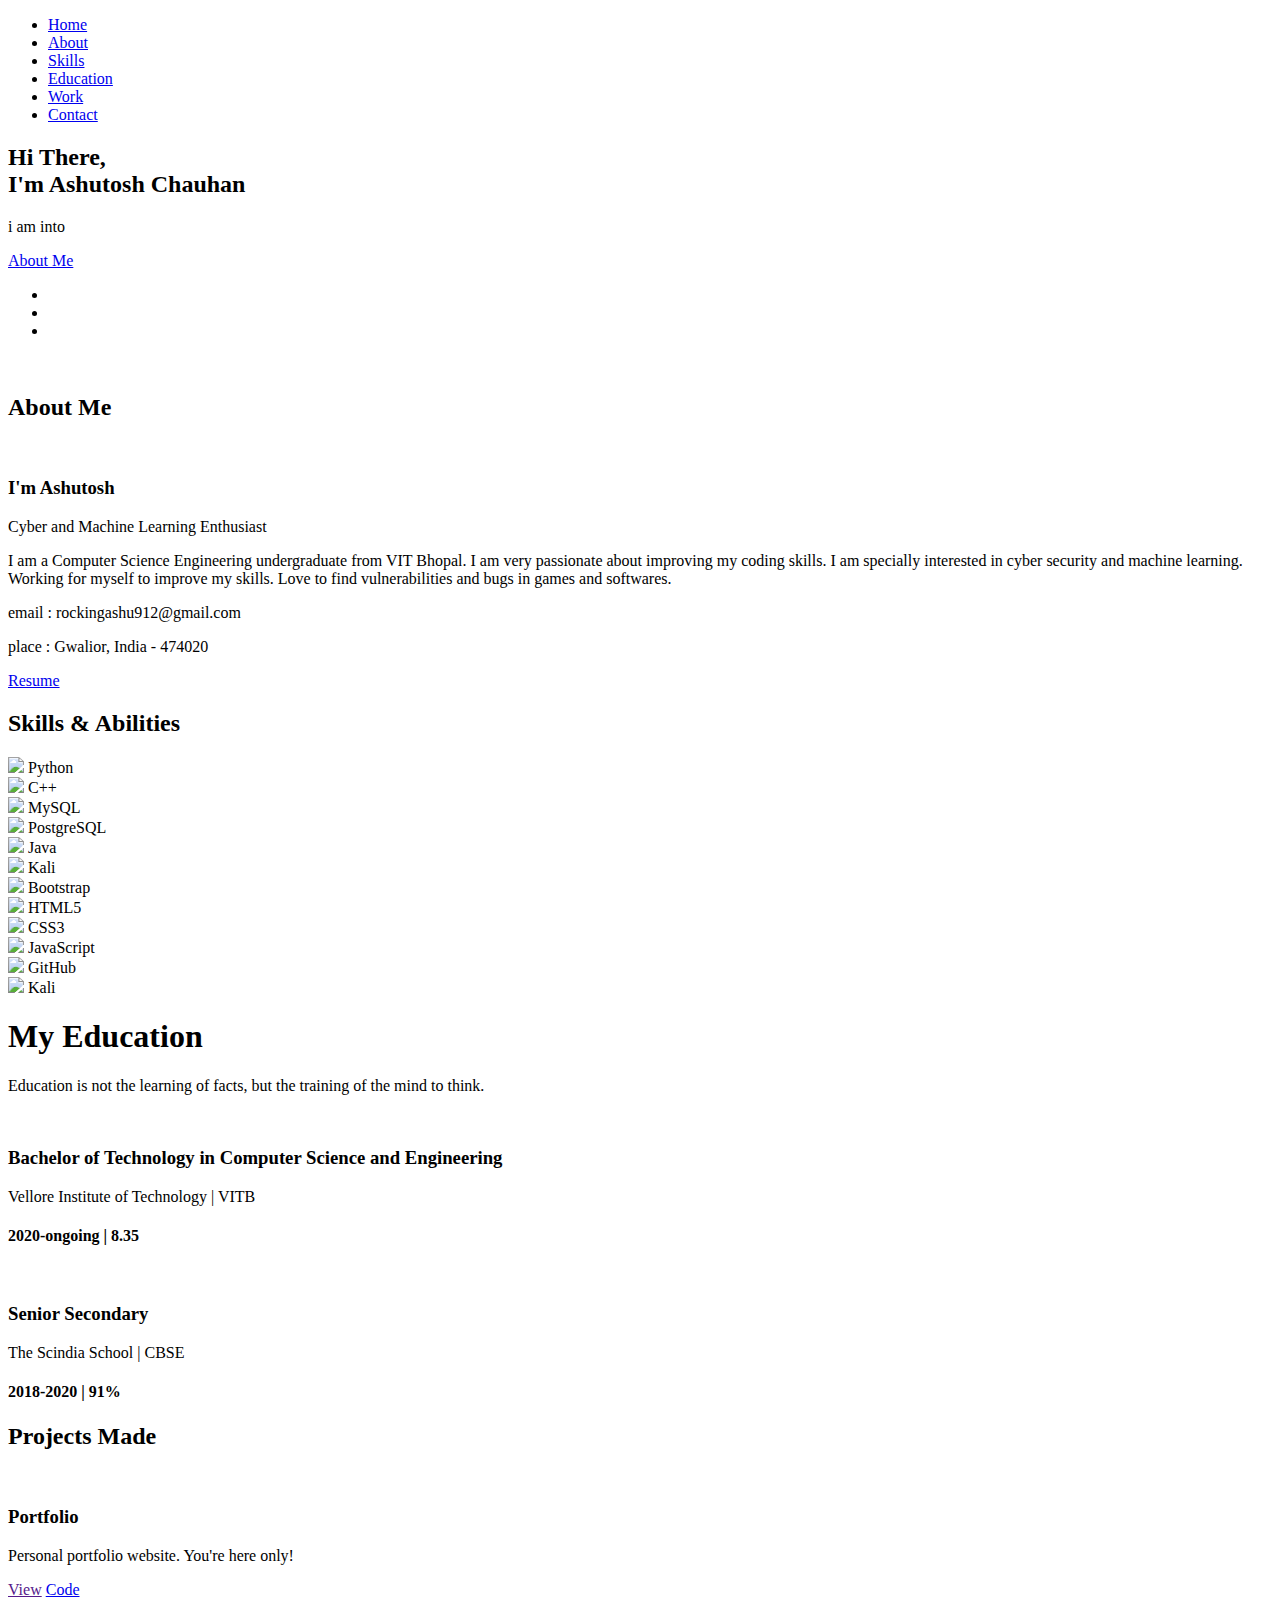
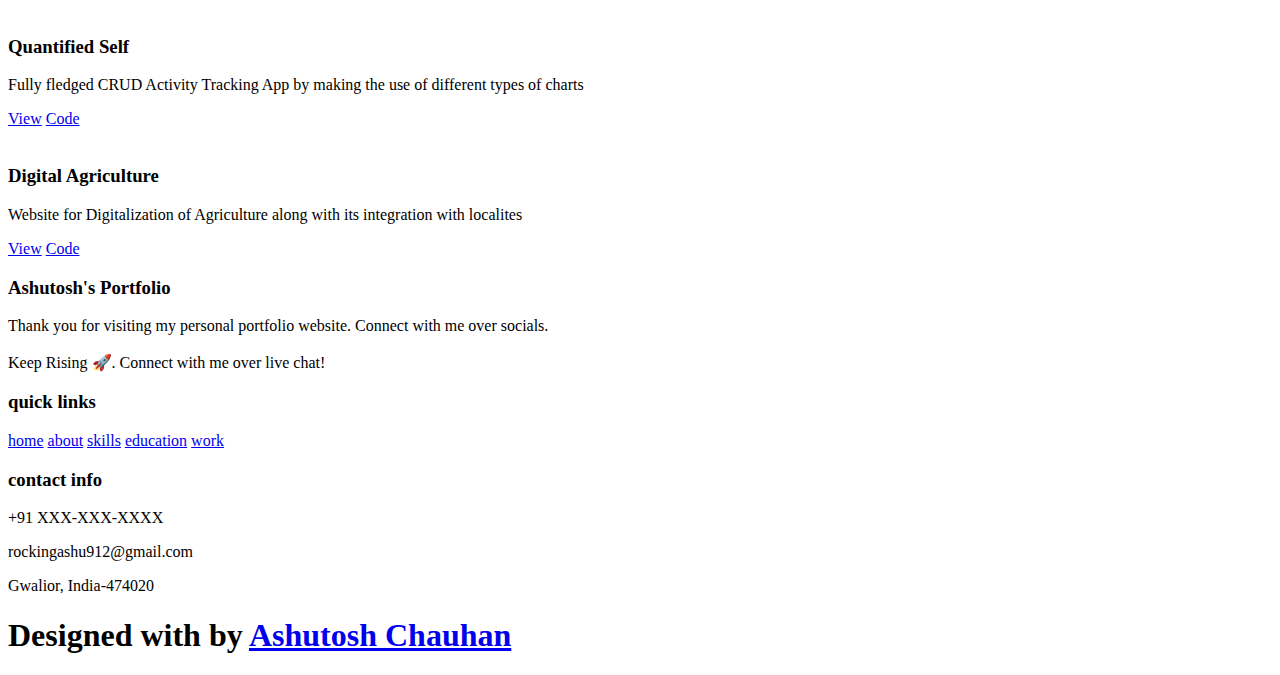
==== index.html @ ad195ec8 "Add files via upload" ====
<!DOCTYPE html>
<html lang="en">
<head>
    <meta charset="UTF-8">
    <meta http-equiv="X-UA-Compatible" content="IE=edge">
    <meta name="viewport" content="width=device-width, initial-scale=1.0">
    <meta name="keywords" content="ashutosh chauhan, portfolio, ashutosh, full stack dev, personal portfolio lifecodes, portfolio design, portfolio website, personal portfolio" />
    <meta name="description" content="Welcome to Ashutosh's Portfolio. Full-Stack Web Developer and Android App Developer" />
    <!-- Custom CSS -->
    <link rel="stylesheet" href="./assets/css/style.css">
    <!-- Font Awesome -->
    <!-- <link rel="stylesheet" href="https://cdnjs.cloudflare.com/ajax/libs/font-awesome/5.15.3/css/all.min.css" integrity="sha512-iBBXm8fW90+nuLcSKlbmrPcLa0OT92xO1BIsZ+ywDWZCvqsWgccV3gFoRBv0z+8dLJgyAHIhR35VZc2oM/gI1w==" crossorigin="anonymous" referrerpolicy="no-referrer" /> -->
    <!-- Favicon -->
    <link id='favicon' rel="shortcut icon" href="./assets/images/favicon.png" type="image/x-png">
    <script src="https://kit.fontawesome.com/3ab3466c18.js" crossorigin="anonymous"></script>
    <title>Portfolio | Jigar Sable</title>
</head>
<body oncontextmenu="return false">

<!-- pre loader -->
<!-- <div class="loader-container">
  <img draggable="false" src="./assets/images/preloader.gif" alt="">
</div> -->

<!-- navbar starts -->
<header>
        <a href="/" class="logo"><i class="fa-solid fa-a"></i><i class="fa-solid fa-c"></i></a>

        <div id="menu" class="fas fa-bars"></div>
        <nav class="navbar">
            <ul>
            <li><a class="active" href="#home">Home</a></li>
            <li><a href="#about">About</a></li>
            <li><a href="#skills">Skills</a></li>
            <li><a href="#education">Education</a></li>
            <li><a href="#work">Work</a></li>
            <li><a href="#contact">Contact</a></li>
            </ul>
        </nav>
</header>
<!-- navbar ends -->


<!-- hero section starts -->
<section class="home" id="home">
    <div id="particles-js"></div>

    <div class="content">
    <h2>Hi There,<br/> I'm Ashutosh <span>Chauhan</span></h2>
    <p>i am into <span class="typing-text"></span></p>
    <a href="#about" class="btn"><span>About Me</span>
      <i class="fas fa-arrow-circle-down"></i>
    </a>
    <div class="socials">
        <ul class="social-icons">
          <li><a class="linkedin" aria-label="LinkedIn" href="https://www.linkedin.com/in/ashutosh-c-1ab976203" target="_blank"><i class="fab fa-linkedin"></i></a></li> 
          <li><a class="github" aria-label="GitHub" href="https://github.com/exorcist45" target="_blank"><i class="fab fa-github"></i></a></li>
          <li><a href="mailto:rockingashu912@gmail.com" class="fas fa-envelope" aria-label="Mail" target="_blank"></a></li>
        </ul>
      </div>
    </div>
<div class="image">
    <img draggable="false" class="tilt" src="./assets/images/hero.jpg" alt="">
</div>
</section>
<!-- hero section ends -->


<!-- about section starts -->
<section class="about" id="about">
    <h2 class="heading"><i class="fas fa-user-alt"></i> About <span>Me</span></h2>
    
    <div class="row">

    <div class="image">
        <img draggable="false" class="tilt" src="./assets/images/profile2.jpg" alt="">
    </div>
    <div class="content">
        <h3>I'm Ashutosh</h3>
        <span class="tag">Cyber and Machine Learning Enthusiast</span>
        
        <p>
          I am a Computer Science Engineering undergraduate from VIT Bhopal.
          I am very passionate about improving my coding skills.
          I am specially interested in cyber security and machine learning.
          Working for myself to improve my skills.
          Love to find vulnerabilities and bugs in games and softwares. </p>
        
        <div class="box-container">
            <!-- <div class="box">
              <p><span> age: </span> 20</p>
              <p><span> phone : </span> +91 XXX-XXX-XXXX</p>
            </div> -->
            <div class="box">
              <p><span> email : </span> rockingashu912@gmail.com</p>
              <p><span> place : </span> Gwalior, India - 474020</p>
            </div>
        </div>
        
        <div class="resumebtn">
            <a href="https://drive.google.com/file/d/15TpiiVsZssK1cX2AwQFMILJQVbO8qpmg/view" target="_blank" class="btn"><span>Resume</span>
                <i class="fas fa-chevron-right"></i>
            </a>
        </div>

    </div>
    </div>
</section>
<!-- about section ends -->

<!-- skills section starts -->
<section class="skills" id="skills">

    <h2 class="heading"><i class="fas fa-laptop-code"></i> Skills & <span>Abilities</span></h2>

    <div class="container">
          <div class="row" id="skillsContainer">

            <div class="bar">
              <div class="info">
                <img src="https://img.icons8.com/color/48/000000/python--v1.png"/>
                <span>Python</span>
              </div> 
            </div>

            <div class="bar">
              <div class="info">
                <img src="https://img.icons8.com/color/48/000000/c-plus-plus-logo.png"/>
                <span>C++</span>
              </div>
            </div>

            <div class="bar">
              <div class="info">
                <img src="https://img.icons8.com/color/48/000000/mysql-logo.png"/>
                <span>MySQL</span>
              </div>
            </div>

            <div class="bar">
              <div class="info">
                <img src="https://img.icons8.com/color/48/000000/postgreesql.png"/>
                <span>PostgreSQL</span>
              </div>
            </div>

            <div class="bar">
              <div class="info">
                <img src="https://img.icons8.com/color/48/000000/java-coffee-cup-logo--v1.png"/>
                <span>Java</span>
              </div>
            </div>

            <div class="bar">
              <div class="info">
                <img src="./assets/images/skills/kali.png"/>
                <span>Kali</span>
              </div>
            </div>
      </div>

      <div class="row" id="skillsContainer">

        <div class="bar">
          <div class="info">
            <img src="https://img.icons8.com/color/48/000000/bootstrap.png"/>
            <span>Bootstrap</span>
          </div> 
        </div>

        <div class="bar">
          <div class="info">
            <img src="https://img.icons8.com/color/48/000000/html-5--v1.png"/>
            <span>HTML5</span>
          </div>
        </div>

        <div class="bar">
          <div class="info">
            <img src="https://img.icons8.com/color/48/000000/css3.png"/>
            <span>CSS3</span>
          </div>
        </div>

        <div class="bar">
          <div class="info">
            <img src="https://img.icons8.com/color/48/000000/javascript--v1.png"/>
            <span>JavaScript</span>
          </div>
        </div>

        <div class="bar">
          <div class="info">
            <img src="https://img.icons8.com/glyph-neue/48/ffffff/github.png"/>
            <span>GitHub</span>
          </div>
        </div>

        <div class="bar">
          <div class="info">
            <img src="./assets/images/skills/kali.png"/>
            <span>Kali</span>
          </div>
        </div>

  </div>
</div>
</section>
<!-- skills section ends -->


<!-- education section starts -->
<section class="education" id="education">

  <h1 class="heading"><i class="fas fa-graduation-cap"></i> My <span>Education</span></h1>

    <p class="qoute">Education is not the learning of facts, but the training of the mind to think.</p>

    <div class="box-container">

    <div class="box">
        <div class="image">
        <img draggable="false" src="./assets/images/edu/college.jpg" alt="">
        </div>
        <div class="content">
        <h3>Bachelor of Technology in Computer Science and Engineering</h3>
        <p>Vellore Institute of Technology | VITB</p>
        <h4>2020-ongoing | 8.35 </h4>
        </div>
    </div>

    <div class="box">
      <div class="image">
      <img draggable="false" src="./assets/images/edu/school.jpg" alt="">
      </div>
      <div class="content">
      <h3>Senior Secondary</h3>
      <p>The Scindia School | CBSE</p>
      <h4>2018-2020 | 91%</h4>
      </div>
    </div>

</div>
</section>
<!-- education section ends -->


<!-- work project section starts -->
<section class="work" id="work">

  <h2 class="heading"><i class="fas fa-laptop-code"></i> Projects <span>Made</span></h2>

  <div class="box-container">

    <div class="box tilt">
      <img draggable="false" src="./assets/images/projects/portfolio1.PNG" alt="" />
      <div class="content">
        <div class="tag">
        <h3>Portfolio</h3>
        </div>
        <div class="desc">
          <p>Personal portfolio website. You're here only!</p>
          <div class="btns">
            <a href="" class="btn" target="_blank"><i class="fas fa-eye"></i> View</a>
            <a href="#" class="btn" target="_blank">Code <i class="fas fa-code"></i></a>
          </div>
        </div>
      </div>
    </div>
  </div>

  <div class="box-container">

    <div class="box tilt">
      <img draggable="false" src="./assets/images/projects/quantified.PNG" alt="" />
      <div class="content">
        <div class="tag">
        <h3>Quantified Self</h3>
        </div>
        <div class="desc">
          <p>Fully fledged CRUD Activity Tracking App by making the use of different types of charts</p>
          <div class="btns">
            <a href="https://replit.com/@daemon45/QuantifiedSelfApp?v=1" class="btn" target="_blank"><i class="fas fa-eye"></i> View</a>
            <a href="https://github.com/exorcist45/Quantified_Self" class="btn" target="_blank">Code <i class="fas fa-code"></i></a>
          </div>
        </div>
      </div>
    </div>
</div>

<div class="box-container">

  <div class="box tilt">
    <img draggable="false" src="./assets/images/projects/digitalagri.PNG" alt="" />
    <div class="content">
      <div class="tag">
      <h3>Digital Agriculture</h3>
      </div>
      <div class="desc">
        <p>Website for Digitalization of Agriculture along with its integration with localites</p>
        <div class="btns">
          <a href="https://exorcist45.github.io/digital-agriculture/" class="btn" target="_blank"><i class="fas fa-eye"></i> View</a>
          <a href="https://github.com/exorcist45/digital-agriculture" class="btn" target="_blank">Code <i class="fas fa-code"></i></a>
        </div>
      </div>
    </div>
  </div>
</div>



</section>
<!-- work project section ends -->



<!-- footer section starts -->
<section class="footer" id="contact">

  <div class="box-container">

      <div class="box">
          <h3>Ashutosh's Portfolio</h3>
          <p>Thank you for visiting my personal portfolio website. Connect with me over socials. <br/> <br/> Keep Rising 🚀. Connect with me over live chat!</p>
      </div>

      <div class="box">
          <h3>quick links</h3>
          <a href="#home"><i class="fas fa-chevron-circle-right"></i> home</a>
          <a href="#about"><i class="fas fa-chevron-circle-right"></i> about</a>
          <a href="#skills"><i class="fas fa-chevron-circle-right"></i> skills</a>
          <a href="#education"><i class="fas fa-chevron-circle-right"></i> education</a>
          <a href="#work"><i class="fas fa-chevron-circle-right"></i> work</a>
      </div>

      <div class="box">
          <h3>contact info</h3>
          <p> <i class="fas fa-phone"></i>+91 XXX-XXX-XXXX</p>
          <p> <i class="fas fa-envelope"></i>rockingashu912@gmail.com</p>
          <p> <i class="fas fa-map-marked-alt"></i>Gwalior, India-474020</p>
          <div class="share">

              <a href="https://www.linkedin.com/in/ashutosh-c-1ab976203" class="fab fa-linkedin" aria-label="LinkedIn" target="_blank"></a>
              <a href="https://github.com/exorcist45" class="fab fa-github" aria-label="GitHub" target="_blank"></a>
              <a href="mailto:rockingashu912@gmail.com" class="fas fa-envelope" aria-label="Mail" target="_blank"></a>
          </div>
      </div>
  </div>

  <h1 class="credit">Designed with <i class="fa fa-heart pulse"></i> by <a href="https://www.linkedin.com/in/ashutosh-c-1ab976203"> Ashutosh Chauhan</a></h1>

</section>
<!-- footer section ends -->


<!-- scroll top btn -->
<a href="#home" aria-label="ScrollTop" class="fas fa-angle-up" id="scroll-top"></a>
<!-- scroll back to top -->


<!-- ==== ALL MAJOR JAVASCRIPT CDNS STARTS ==== -->
<!-- jquery cdn -->
<script src="https://cdnjs.cloudflare.com/ajax/libs/jquery/3.6.0/jquery.min.js" integrity="sha512-894YE6QWD5I59HgZOGReFYm4dnWc1Qt5NtvYSaNcOP+u1T9qYdvdihz0PPSiiqn/+/3e7Jo4EaG7TubfWGUrMQ==" crossorigin="anonymous" referrerpolicy="no-referrer"></script>

<!-- typed.js cdn -->
<script src="https://cdnjs.cloudflare.com/ajax/libs/typed.js/2.0.5/typed.min.js" integrity="sha512-1KbKusm/hAtkX5FScVR5G36wodIMnVd/aP04af06iyQTkD17szAMGNmxfNH+tEuFp3Og/P5G32L1qEC47CZbUQ==" crossorigin="anonymous" referrerpolicy="no-referrer"></script>


<!-- vanilla tilt.js links -->
<script src="https://cdnjs.cloudflare.com/ajax/libs/vanilla-tilt/1.7.0/vanilla-tilt.min.js" integrity="sha512-SttpKhJqONuBVxbRcuH0wezjuX+BoFoli0yPsnrAADcHsQMW8rkR84ItFHGIkPvhnlRnE2FaifDOUw+EltbuHg==" crossorigin="anonymous" referrerpolicy="no-referrer"></script>

<!-- scroll reveal anim -->
<script src="https://unpkg.com/scrollreveal"></script>

<script
      type="text/javascript"
      src="https://cdn.jsdelivr.net/npm/emailjs-com@3/dist/email.min.js"
    ></script>

<!-- ==== ALL MAJOR JAVASCRIPT CDNS ENDS ==== -->

<script src="./assets/js/script.js"></script>

</body>
</html>
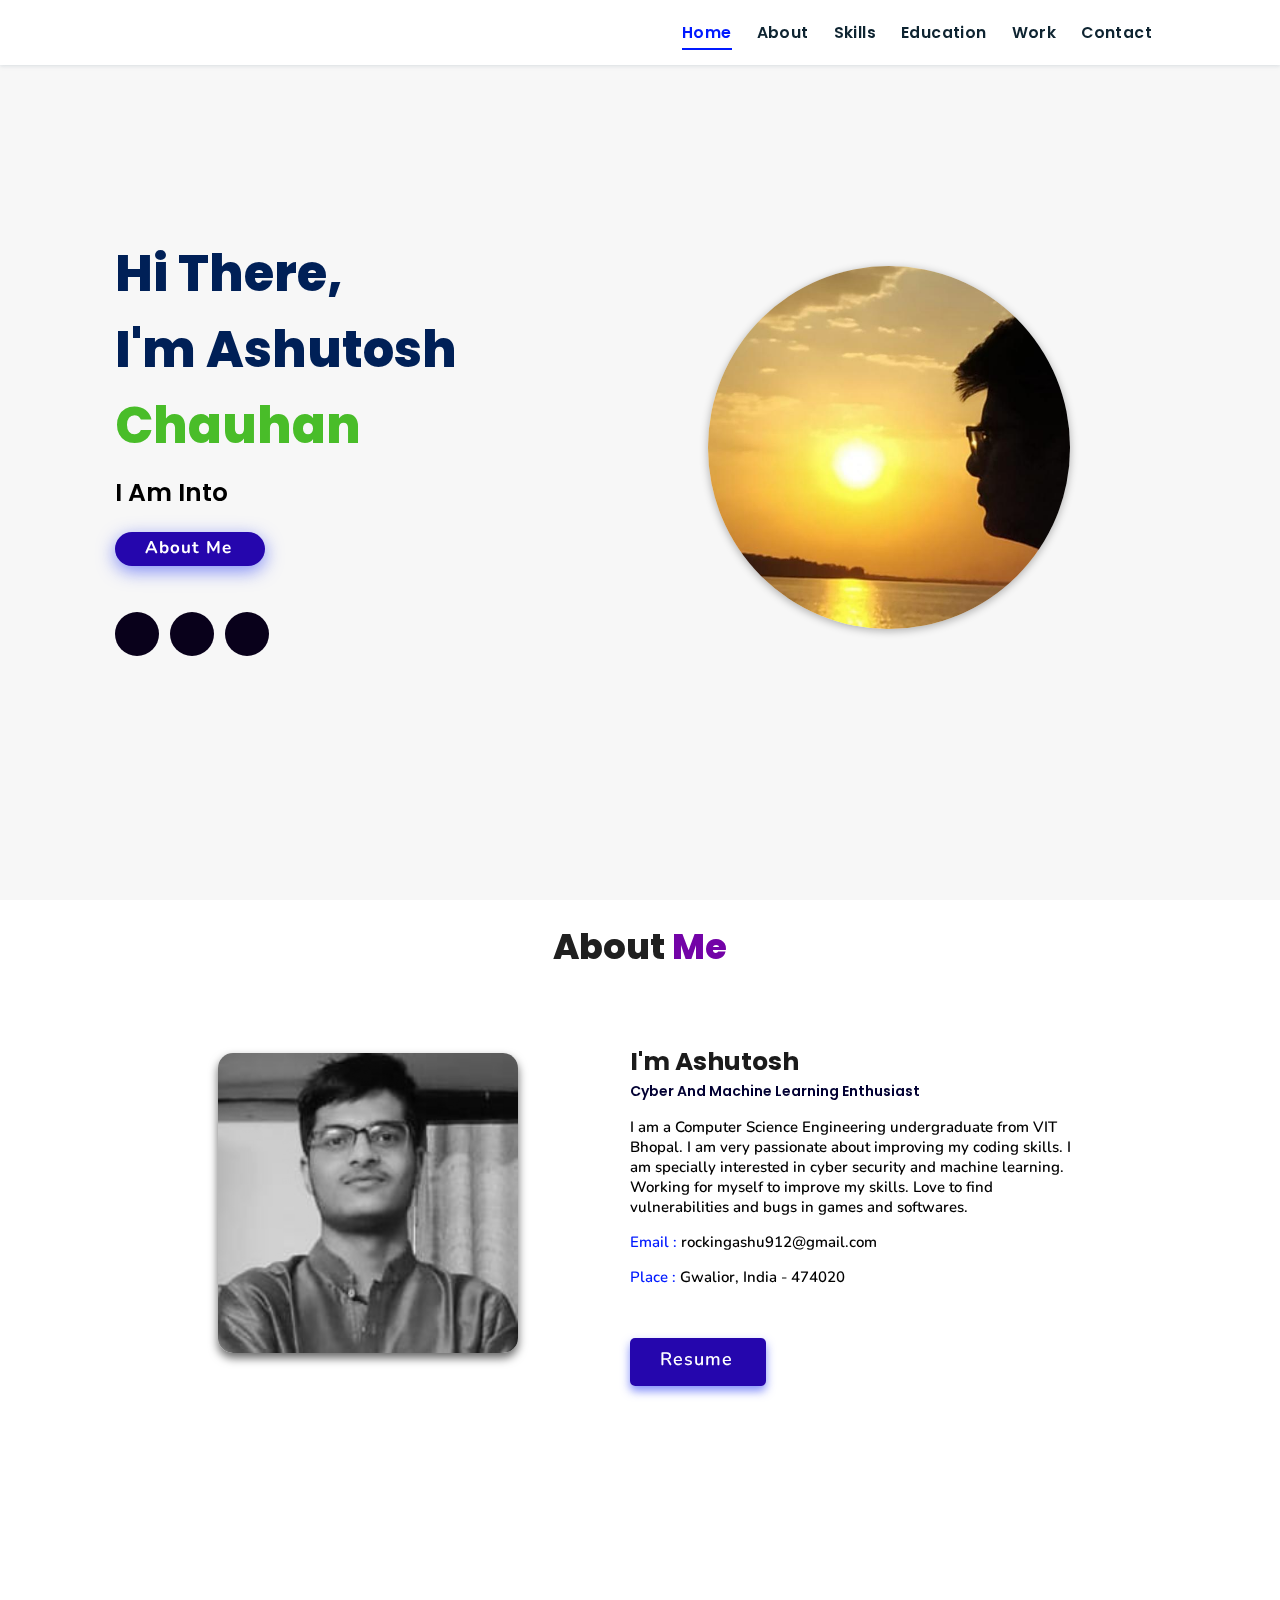
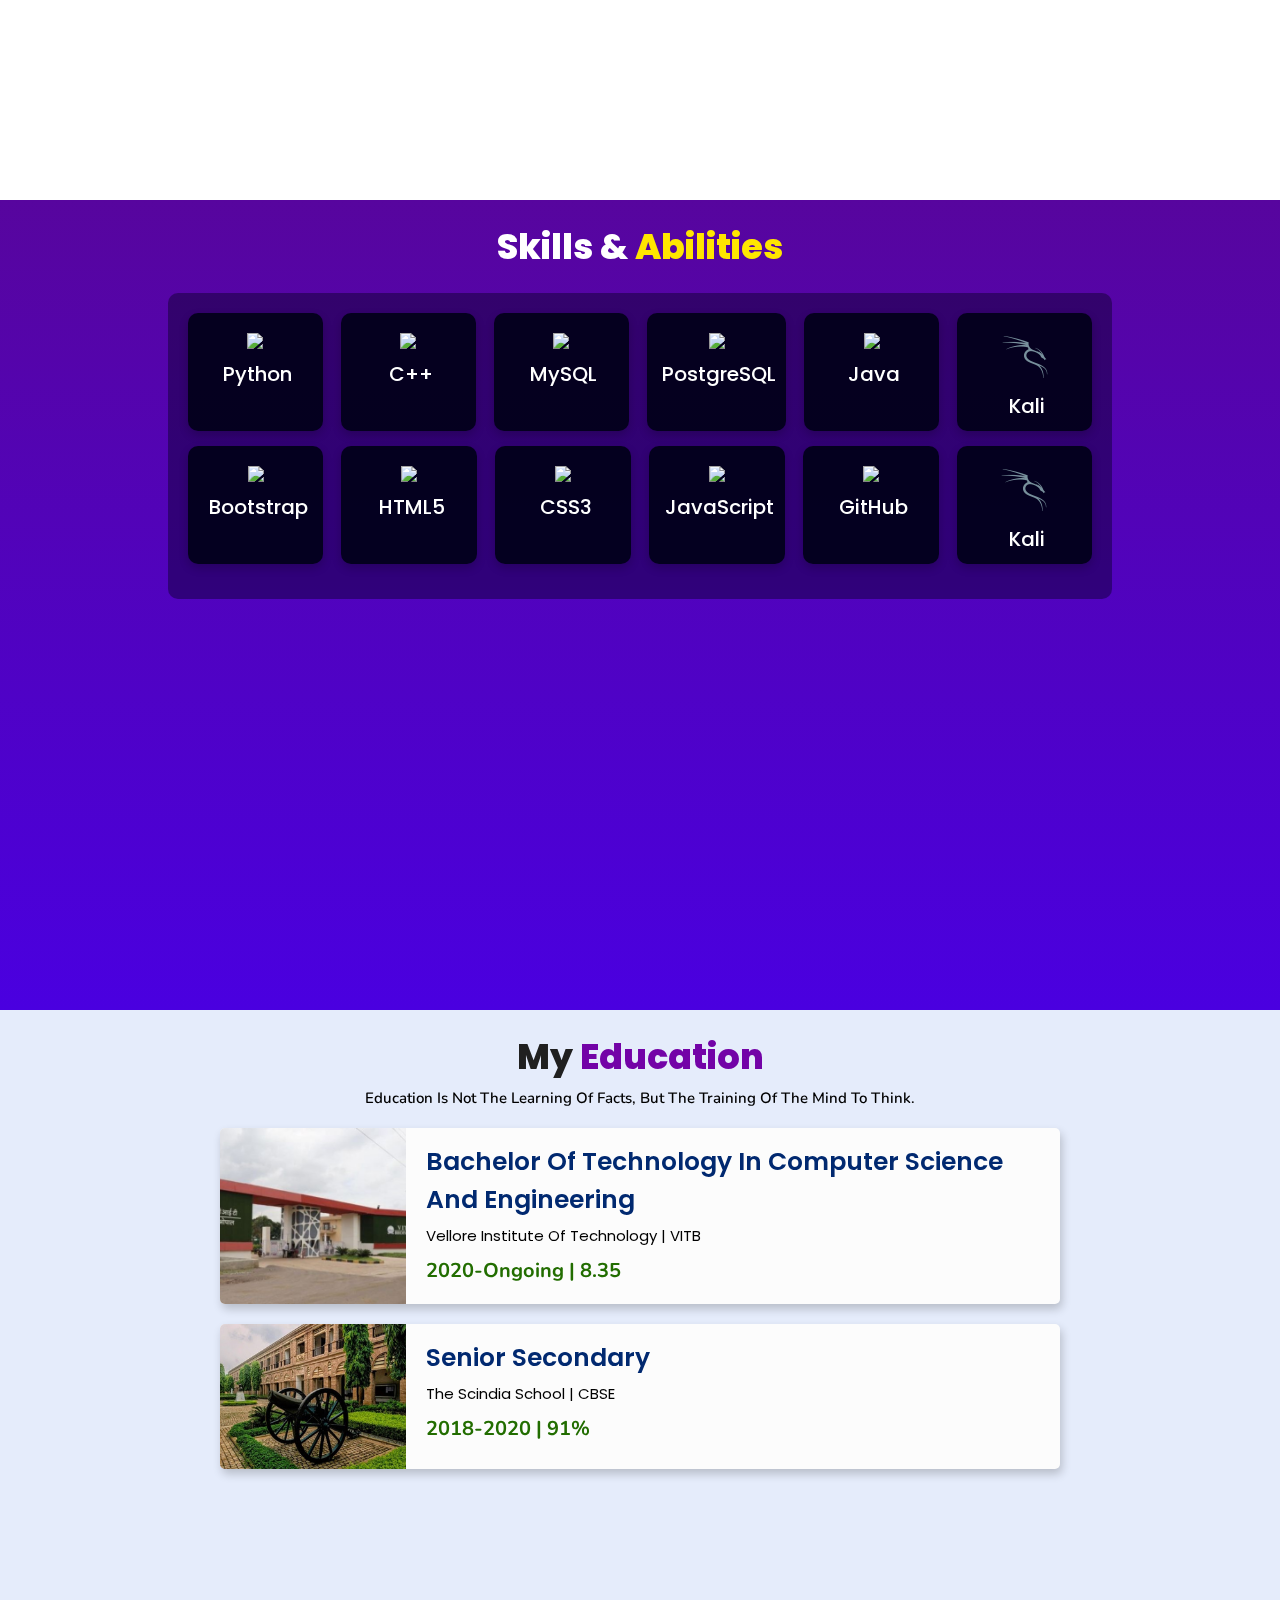
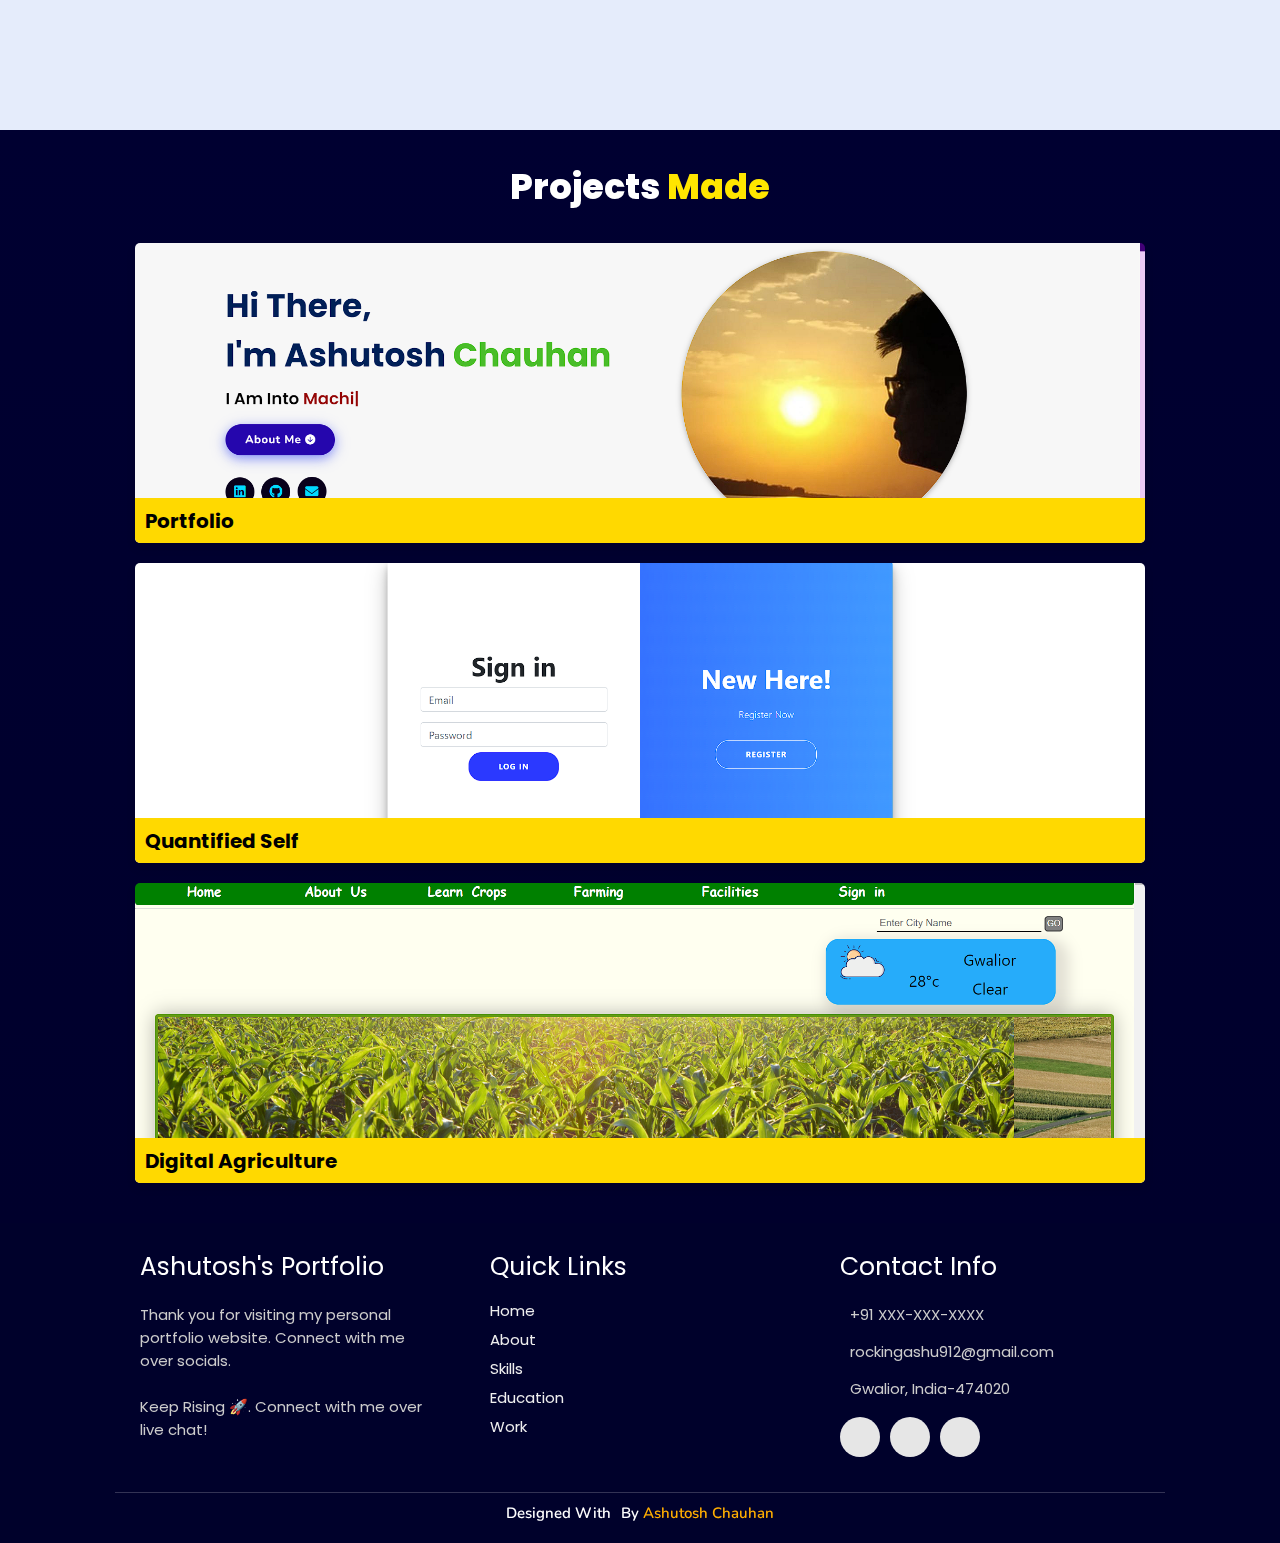
==== commit 02bc6b80: "Update index.html" ====
--- a/index.html
+++ b/index.html
@@ -231,7 +231,7 @@
 
     <div class="box">
       <div class="image">
-      <img draggable="false" src="./assets/images/edu/school.jpg" alt="">
+      <img draggable="false" src="./assets/images/edu/school.JPG" alt="">
       </div>
       <div class="content">
       <h3>Senior Secondary</h3>
@@ -253,7 +253,7 @@
   <div class="box-container">
 
     <div class="box tilt">
-      <img draggable="false" src="./assets/images/projects/portfolio1.PNG" alt="" />
+      <img draggable="false" src="./assets/images/projects/portfolio1.png" alt="" />
       <div class="content">
         <div class="tag">
         <h3>Portfolio</h3>
@@ -272,7 +272,7 @@
   <div class="box-container">
 
     <div class="box tilt">
-      <img draggable="false" src="./assets/images/projects/quantified.PNG" alt="" />
+      <img draggable="false" src="./assets/images/projects/quantified.png" alt="" />
       <div class="content">
         <div class="tag">
         <h3>Quantified Self</h3>
@@ -291,7 +291,7 @@
 <div class="box-container">
 
   <div class="box tilt">
-    <img draggable="false" src="./assets/images/projects/digitalagri.PNG" alt="" />
+    <img draggable="false" src="./assets/images/projects/digitalagri.png" alt="" />
     <div class="content">
       <div class="tag">
       <h3>Digital Agriculture</h3>
@@ -382,4 +382,4 @@
 <script src="./assets/js/script.js"></script>
 
 </body>
-</html>+</html>
--- a/assets/css/style.css
+++ b/assets/css/style.css
@@ -0,0 +1,1224 @@
+@import url("https://fonts.googleapis.com/css2?family=Poppins:wght@400;600;700&display=swap");
+@import url("https://fonts.googleapis.com/css2?family=Nunito:ital,wght@0,300;0,400;0,600;0,700;1,300;1,400&display=swap");
+
+* {
+  margin: 0;
+  padding: 0;
+  box-sizing: border-box;
+  text-decoration: none;
+  outline: none;
+  border: none;
+  text-transform: capitalize;
+  transition: all 0.2s linear;
+}
+html {
+  font-size: 62.5%;
+  overflow-x: hidden;
+  scroll-behavior: smooth;
+}
+body {
+  background: #f7f7f7;
+  font-family: "Poppins", sans-serif;
+}
+
+*::selection {
+  background: #2b3dda;
+  color: #fff;
+}
+
+html {
+  font-size: 62.5%;
+  overflow-x: hidden;
+}
+html::-webkit-scrollbar {
+  width: 0.8rem;
+}
+html::-webkit-scrollbar-track {
+  background: rgb(235, 202, 245);
+}
+html::-webkit-scrollbar-thumb {
+  background: #420177;
+}
+
+/* pre loader start */
+.loader-container {
+  position: fixed;
+  top: 0;
+  left: 0;
+  z-index: 10000;
+  background: #e6eff1;
+  display: flex;
+  align-items: center;
+  justify-content: center;
+  height: 100%;
+  width: 100%;
+}
+.loader-container.fade-out {
+  top: -120%;
+}
+/* pre loader end */
+
+/* navbar starts */
+header {
+  position: fixed;
+  top: 0;
+  left: 0;
+  right: 0;
+  z-index: 1000;
+  display: flex;
+  align-items: center;
+  justify-content: space-between;
+  padding: 1.7rem 10%;
+  height: 6.5rem;
+  background-color: #fff;
+  box-shadow: 0 1px 4px rgba(146, 161, 176, 0.3);
+}
+section {
+  min-height: 100vh;
+  padding: 2rem 9%;
+}
+.heading {
+  font-size: 3.5rem;
+  color: rgb(32, 32, 32);
+  font-weight: 800;
+  text-align: center;
+}
+.heading span {
+  color: rgb(115, 3, 167);
+}
+header .logo {
+  font-size: 1.9rem;
+  font-weight: 800;
+  text-decoration: none;
+  color: #0e2431;
+}
+header .logo i {
+  font-size: 2.2rem;
+}
+header .logo:hover {
+  color: #fc8c05;
+}
+header .navbar ul {
+  list-style: none;
+  display: flex;
+  justify-content: center;
+  align-items: center;
+}
+header .navbar li {
+  margin-left: 2.5rem;
+}
+header .navbar ul li a {
+  font-size: 1.57rem;
+  color: #0e2431;
+  font-weight: 600;
+  text-decoration: none;
+  letter-spacing: 0.04rem;
+  transition: 0.2s;
+}
+header .navbar ul li a.active,
+header .navbar ul li a:hover {
+  color: #011aff;
+  border-bottom: 0.2rem solid #011aff;
+  padding: 0.5rem 0;
+}
+/* navbar ends */
+
+/* hamburger icon starts*/
+#menu {
+  font-size: 3rem;
+  cursor: pointer;
+  color: rgb(24, 2, 63);
+  display: none;
+}
+@media (max-width: 768px) {
+  #menu {
+    display: block;
+  }
+  header .navbar {
+    position: fixed;
+    top: 6.5rem;
+    right: -120%;
+    width: 75%;
+    height: 100%;
+    text-align: left;
+    align-items: flex-start;
+    background-color: #0e0f31;
+  }
+  header .navbar ul {
+    flex-flow: column;
+    padding: 1rem;
+  }
+  header .navbar ul li {
+    text-align: center;
+    width: 100%;
+    margin: 1rem 0;
+    border-radius: 0.5rem;
+    width: 26rem;
+  }
+  header .navbar ul li a {
+    display: block;
+    padding: 1rem;
+    text-align: left;
+    color: #fff;
+    font-size: 2rem;
+  }
+  header .navbar ul li a.active,
+  header .navbar ul li a:hover {
+    padding: 1rem;
+    color: #fff;
+    border-radius: 0.5rem;
+    border-bottom: 0.5rem solid #011aff;
+  }
+  .fa-times {
+    transform: rotate(180deg);
+  }
+  header .navbar.nav-toggle {
+    right: 0;
+  }
+}
+/* hamburger icon ends */
+
+/* hero section starts*/
+.home {
+  position: relative;
+  display: flex;
+  flex-wrap: wrap;
+  gap: 1.5rem;
+  min-height: 100vh;
+  align-items: center;
+}
+.home #particles-js {
+  position: absolute;
+  top: 0;
+  left: 0;
+  height: 100%;
+  width: 100%;
+}
+.home::before {
+  content: "";
+  position: absolute;
+  top: 0;
+  left: 0;
+  height: 100%;
+  width: 100%;
+}
+.home .content {
+  flex: 1 1 40rem;
+  padding-top: 1rem;
+  z-index: 1;
+}
+.home .image {
+  flex: 1 1 40rem;
+  z-index: 1;
+}
+.home .image img {
+  width: 70%;
+  margin-left: 6rem;
+  border-radius: 50%;
+  box-shadow: 0 2px 8px rgba(0, 0, 0, 0.3);
+  cursor: pointer;
+}
+.home .image img:hover {
+  box-shadow: 0 5px 15px rgba(0, 0, 0, 0.5);
+}
+.home .content h2 {
+  font-size: 5rem;
+  font-weight: 800;
+  color: #002057;
+}
+.home .content h2 span {
+  font-size: 5rem;
+  font-weight: 800;
+  color: #49bd29;
+}
+.home .content p {
+  font-size: 2.5rem;
+  color: #000;
+  font-weight: 600;
+  padding: 1rem 0;
+}
+.home .content p span {
+  font-size: 2.5rem;
+  color: rgb(148, 8, 8);
+  font-weight: 600;
+  padding: 1rem 0;
+}
+.home .btn {
+  margin-top: 1rem;
+  position: absolute;
+  line-height: 0;
+  padding: 1.6rem 3rem;
+  border-radius: 4em;
+  transition: 0.5s;
+  color: #fff;
+  background: #2506ad;
+  box-shadow: 0px 5px 18px rgba(48, 68, 247, 0.6);
+  font-family: "Nunito", sans-serif;
+}
+.home .btn span {
+  font-weight: 700;
+  font-size: 1.7rem;
+  letter-spacing: 0.1rem;
+}
+.home .btn i {
+  margin-left: 0.3rem;
+  font-size: 1.5rem;
+  transition: 0.3s;
+}
+.home .btn:hover {
+  background: #1a047e;
+}
+.home .btn:hover i {
+  transform: translateX(5px);
+}
+/* social icons start */
+.socials {
+  position: relative;
+  margin-top: 9rem;
+}
+.socials .social-icons {
+  padding-left: 0;
+  margin-bottom: 0;
+  list-style: none;
+}
+.socials .social-icons li {
+  display: inline-block;
+  margin-bottom: 14px;
+}
+.social-icons a {
+  font-size: 2rem;
+  display: inline-block;
+  line-height: 44px;
+  color: #00d9ff;
+  background-color: #09011b;
+  width: 44px;
+  height: 44px;
+  text-align: center;
+  margin-right: 8px;
+  border-radius: 100%;
+  -webkit-transition: all 0.2s linear;
+  -o-transition: all 0.2s linear;
+  transition: all 0.2s linear;
+}
+.social-icons a:active,
+.social-icons a:focus,
+.social-icons a:hover {
+  color: #fff;
+  background-color: #0685da;
+}
+.social-icons a.github:hover {
+  background-color: #0e0e0e;
+}
+.social-icons a.twitter:hover {
+  background-color: #00aced;
+}
+.social-icons a.linkedin:hover {
+  background-color: #007bb6;
+}
+.social-icons a.dev:hover {
+  background-color: #070707;
+}
+.social-icons a.instagram:hover {
+  background-color: #ee00da;
+}
+/* social icons end */
+
+/* hero media queries starts*/
+@media (max-width: 450px) {
+  .home .btn {
+    margin: 4rem 0;
+  }
+  .socials {
+    margin-top: 12rem;
+  }
+  .home .image img {
+    margin-top: -12rem;
+  }
+  .home .content p {
+    font-size: 2.2rem;
+  }
+  .home .content p span {
+    font-size: 2.2rem;
+  }
+}
+/* hero media queries ends*/
+/* hero section end */
+
+/* about section starts */
+.about {
+  background: rgb(255, 255, 255);
+}
+.about .row {
+  display: flex;
+  flex-direction: row;
+  gap: 2rem;
+  flex-wrap: wrap;
+  padding: 4rem;
+}
+.about .row .image {
+  text-align: center;
+  flex: 1 1 35rem;
+}
+.about .row .image img {
+  margin: 4rem;
+  width: 30rem;
+  height: auto;
+  border-radius: 5%;
+  box-shadow: 0 5px 10px rgba(0, 0, 0, 0.6);
+  mix-blend-mode: luminosity;
+  transition: 0.3s;
+  cursor: pointer;
+}
+.about .row .image img:hover {
+  mix-blend-mode: normal;
+}
+.about .row .content {
+  flex: 1 1 45rem;
+  padding: 3rem;
+}
+.about .row .content h3 {
+  color: rgb(27, 27, 27);
+  font-size: 2.5rem;
+}
+.about .row .content .tag {
+  font-size: 1.4rem;
+  color: #020133;
+  font-weight: 600;
+  margin-top: 1rem;
+}
+.about .row .content p {
+  font-size: 1.5rem;
+  margin-top: 1.5rem;
+  font-family: "Nunito";
+  font-weight: 600;
+  text-transform: none;
+}
+.about .row .content .box-container {
+  display: flex;
+  flex-wrap: wrap;
+  gap: 1.5rem;
+  font-family: "Nunito";
+  font-weight: 600;
+}
+.about .row .content .box-container .box p {
+  text-transform: none;
+}
+.about .row .content .box-container .box p span {
+  color: #011aff;
+}
+.resumebtn {
+  margin-top: 6rem;
+}
+.resumebtn .btn {
+  padding: 1.7rem 3rem;
+  border-radius: 0.5em;
+  transition: 0.3s;
+  color: #fff;
+  background: #2506ad;
+  box-shadow: 0px 5px 10px rgba(48, 68, 247, 0.6);
+  font-family: "Nunito", sans-serif;
+}
+.resumebtn .btn span {
+  font-weight: 600;
+  font-size: 1.8rem;
+  letter-spacing: 0.1rem;
+}
+.resumebtn .btn i {
+  margin-left: 0.3rem;
+  font-size: 1.2rem;
+  transition: 0.3s;
+}
+.resumebtn .btn:hover {
+  background: #1a047e;
+}
+.resumebtn .btn:hover i {
+  transform: translateX(5px);
+}
+/* about media queries starts*/
+@media screen and (max-width: 600px) {
+  .about .row .image {
+    margin-top: 2rem;
+  }
+  .about .row .image img {
+    margin: 0 auto;
+    width: 80%;
+    mix-blend-mode: normal;
+  }
+  .about .row {
+    padding: 0.5rem;
+    margin-bottom: 7rem;
+  }
+  .about .row .content {
+    padding: 1rem;
+  }
+  .about .row .content .box-container {
+    gap: 0;
+  }
+}
+/* about media queries ends*/
+/* about section ends */
+
+/* skills section starts */
+.skills {
+  min-height: 90vh;
+  background: linear-gradient(to bottom, #57059e, #4a00e0);
+}
+.skills h2 {
+  color: #fff;
+}
+.skills .heading span {
+  color: rgb(255, 230, 0);
+}
+.skills .container {
+  background: rgba(0, 0, 22, 0.4);
+  color: #fff;
+  border-radius: 1rem;
+  padding: 2rem;
+  width: 90%;
+  margin: auto;
+  margin-top: 2rem;
+}
+.skills .container .row {
+  display: grid;
+  grid-template-columns: repeat(6, 1fr);
+  flex-wrap: wrap;
+  gap: 1.8rem;
+}
+.skills .container .bar {
+  margin-bottom: 15px;
+  padding: 10px;
+  border-radius: 1rem;
+  box-shadow: 0 4px 10px rgba(0, 0, 0, 0.2);
+  background: rgba(0, 0, 22, 0.9);
+  transition: 0.2s;
+}
+.skills .container .bar:hover {
+  box-shadow: 0 8px 10px rgba(0, 2, 68, 0.8) !important;
+  background-color: rgba(0, 0, 0, 0.9) !important;
+}
+.skills .container .bar .info {
+  display: flex;
+  flex-direction: column;
+  align-items: center;
+  gap: 1rem;
+  margin-top: 1rem;
+}
+.skills .container .bar .info i {
+  font-size: 4rem;
+}
+.skills .container .bar .info span {
+  font-size: 2rem;
+  font-weight: 500;
+  font-family: "Poppins";
+  margin-left: 0.5rem;
+}
+/* skills media queries starts*/
+@media screen and (max-width: 600px) {
+  .skills .container {
+    padding: 0;
+    margin: 0;
+  }
+  .skills .container .row {
+    grid-template-columns: repeat(2, 1fr);
+    margin: 1rem;
+    padding: 2rem 0.2rem 2rem 0.2rem;
+    gap: 1rem;
+  }
+  .skills .container {
+    margin-top: 5px;
+    width: 100%;
+  }
+}
+/* skills media queries ends*/
+/* skills section ends */
+
+/* education section starts */
+.education {
+  background: #e5ecfb;
+  min-height: 80vh;
+}
+.education .qoute {
+  font-size: 1.5rem;
+  text-align: center;
+  font-family: "Nunito", sans-serif;
+  font-weight: 600;
+  margin-top: 0.5rem;
+}
+.education .box-container {
+  display: flex;
+  flex-wrap: wrap;
+  justify-content: center;
+  align-items: center;
+  flex-direction: column;
+}
+.education .box-container .box {
+  display: flex;
+  flex-direction: row;
+  width: 80%;
+  border-radius: 0.5rem;
+  box-shadow: 0.2rem 0.5rem 1rem rgba(0, 0, 0, 0.2);
+  text-align: center;
+  position: relative;
+  margin-top: 2rem;
+  overflow: hidden;
+  transition: 0.3s;
+  background: rgb(252, 252, 252);
+}
+.education .box-container .box:hover {
+  transform: scale(1.03);
+  box-shadow: 1rem 0.5rem 1.2rem rgba(0, 0, 0, 0.3);
+}
+.education .box-container .box .image {
+  flex: 1 1 20rem;
+  width: 100%;
+}
+.education .box-container .box img {
+  object-fit: cover;
+  position: relative;
+  width: 100%;
+  height: 100%;
+}
+.education .box-container .box .content {
+  position: relative;
+  display: flex;
+  flex-direction: column;
+  padding: 1rem;
+  flex-wrap: wrap;
+  flex: 1 1 70rem;
+}
+.education .box-container .box .content h3 {
+  font-size: 2.5rem;
+  color: #012970;
+  padding: 0.5rem 0;
+  font-weight: 600;
+  text-align: left;
+  margin-left: 1rem;
+}
+.education .box-container .box .content p {
+  font-size: 1.5rem;
+  margin-left: 1rem;
+  text-align: left;
+}
+.education h4 {
+  font-size: 2rem;
+  color: rgb(34, 109, 0);
+  text-align: left;
+  margin: 1rem;
+  font-family: "Nunito", sans-serif;
+  font-weight: 700;
+}
+
+/* education media queries starts*/
+@media screen and (max-width: 600px) {
+  .education .box-container .box {
+    flex-direction: column;
+    width: 100%;
+  }
+  .education .box-container .box .image {
+    width: 100%;
+    height: 25rem;
+  }
+  .education .box-container .box img {
+    width: 100%;
+  }
+  .education .box-container .box .content {
+    position: relative;
+    display: flex;
+    flex-direction: column;
+    padding: 1rem;
+    flex-wrap: wrap;
+    flex: 0;
+  }
+  .education .btns {
+    margin-top: 2rem;
+    margin-left: 1rem;
+    margin-right: 1rem;
+    flex-wrap: wrap;
+  }
+}
+/* education media queries ends*/
+/* education section ends */
+
+/* work section starts */
+.work {
+  /* background: #010124; */
+  background: linear-gradient(to bottom, #000031, #00002c);
+}
+.work h2 {
+  color: #fff;
+  padding: 1rem;
+}
+.work .heading span {
+  color: rgb(255, 230, 0);
+}
+.work .box-container {
+  display: flex;
+  flex-wrap: wrap;
+  gap: 1.5rem;
+  margin: 2rem;
+}
+.work .box-container .box {
+  flex: 1 1 30rem;
+  border-radius: 0.5rem;
+  box-shadow: 0 0.5rem 1rem rgba(0, 0, 0, 0.1);
+  position: relative;
+  overflow: hidden;
+  height: 30rem;
+}
+.work .box-container .box img {
+  height: 100%;
+  width: 100%;
+  object-fit: cover;
+}
+.work .box-container .box .content {
+  height: 100%;
+  width: 100%;
+  position: absolute;
+  top: 85%;
+  left: 0;
+  background: rgba(255, 255, 255, 0.9);
+  display: flex;
+  flex-direction: column;
+}
+.work .box-container .box .content .tag {
+  display: flex;
+  flex-direction: row;
+  justify-content: space-between;
+  align-items: center;
+  height: 4.5rem;
+  width: 100%;
+  padding-left: 1rem;
+  background: #ffd900;
+}
+.work .box-container .box .content .tag h3 {
+  font-size: 2rem;
+}
+.work .box-container .box:hover .content {
+  top: 25%;
+}
+.work .desc {
+  margin: 2rem;
+  display: flex;
+  flex-direction: column;
+  justify-content: center;
+}
+.work .desc p {
+  font-size: 1.5rem;
+}
+.work .desc .btns {
+  display: flex;
+  justify-content: space-between;
+  width: 100%;
+  margin-top: 2rem;
+}
+.work .desc .btns .btn {
+  line-height: 0;
+  display: inline;
+  padding: 1.5rem 2.5rem;
+  border-radius: 0.5rem;
+  font-size: 1.5rem;
+  color: #fff;
+  background: rgb(12, 12, 12);
+  margin-right: 2rem;
+}
+.work .desc .btns .btn:hover {
+  background: #310ae0f5;
+}
+.work .viewall {
+  display: flex;
+  justify-content: center;
+}
+.work .viewall .btn {
+  position: relative;
+  line-height: 0;
+  padding: 1.6rem 3rem;
+  border-radius: 0.5em;
+  transition: 0.5s;
+  color: rgb(255, 255, 255);
+  font-weight: 700;
+  border: 2px solid #fff;
+  box-shadow: 0px 5px 10px rgba(65, 84, 241, 0.4);
+  text-align: center;
+}
+.work .viewall .btn span {
+  font-weight: 600;
+  font-size: 1.7rem;
+  font-family: "Nunito", sans-serif;
+}
+.work .viewall .btn i {
+  margin-left: 0.3rem;
+  font-size: 1.5rem;
+  transition: 0.3s;
+}
+.work .viewall .btn:hover {
+  background: #fff;
+  color: #000;
+}
+.work .viewall .btn:hover i {
+  transform: translateX(5px);
+}
+/* work section ends */
+
+/* experience section starts */
+.experience .timeline {
+  position: relative;
+  max-width: 1200px;
+  margin: 0 auto;
+}
+.experience .timeline::after {
+  content: "";
+  position: absolute;
+  width: 6px;
+  background: #020133;
+  top: 0;
+  bottom: 0;
+  left: 50%;
+  margin-left: -3px;
+  z-index: -2;
+}
+.experience .container {
+  padding: 10px 40px;
+  position: relative;
+  background-color: inherit;
+  width: 50%;
+}
+/*circles on timeline*/
+.experience .container::after {
+  content: "\f0b1";
+  position: absolute;
+  width: 25px;
+  height: 25px;
+  right: -17px;
+  background-color: rgb(255, 255, 255);
+  border: 4px solid #ff9f55;
+  top: 15px;
+  border-radius: 50%;
+  z-index: 100;
+  font-size: 1.89rem;
+  text-align: center;
+  font-weight: 600;
+  color: #02094b;
+  font-family: "Font Awesome\ 5 Free";
+}
+.experience .left {
+  left: 0;
+}
+.experience .right {
+  left: 50%;
+}
+/* arrows pointing right */
+.experience .left::before {
+  content: " ";
+  height: 0;
+  position: absolute;
+  top: 22px;
+  width: 0;
+  z-index: 1;
+  right: 30px;
+  border: medium solid #f68c09;
+  border-width: 10px 0 10px 10px;
+  border-color: transparent transparent transparent #f68c09;
+}
+/* arrows pointing left  */
+.experience .right::before {
+  content: " ";
+  height: 0;
+  position: absolute;
+  top: 22px;
+  width: 0;
+  z-index: 1;
+  left: 30px;
+  border: medium solid #f68c09;
+  border-width: 10px 10px 10px 0;
+  border-color: transparent #f68c09 transparent transparent;
+}
+.experience .right::after {
+  left: -16px;
+}
+.experience .content {
+  background-color: #f68c09;
+  position: relative;
+  border-radius: 6px;
+}
+.experience .content .tag {
+  font-size: 1.3rem;
+  padding-top: 1.5rem;
+  padding-left: 1.5rem;
+}
+.experience .content .desc {
+  margin-left: 1.5rem;
+  padding-bottom: 1rem;
+}
+.experience .content .desc h3 {
+  font-size: 1.5rem;
+  font-weight: 600;
+}
+.experience .content .desc p {
+  font-size: 1.2rem;
+}
+/* view all button */
+.morebtn {
+  display: flex;
+  justify-content: center;
+}
+.morebtn .btn {
+  position: relative;
+  line-height: 0;
+  padding: 1.6rem 3rem;
+  border-radius: 0.5em;
+  transition: 0.5s;
+  color: #fff;
+  background: #2506ad;
+  box-shadow: 0px 5px 10px rgba(48, 68, 247, 0.6);
+  text-align: center;
+}
+.morebtn .btn span {
+  font-weight: 600;
+  font-size: 1.7rem;
+  font-family: "Nunito", sans-serif;
+}
+.morebtn .btn i {
+  margin-left: 0.3rem;
+  font-size: 1.5rem;
+  transition: 0.3s;
+}
+.morebtn .btn:hover {
+  background: #1a047e;
+}
+.morebtn .btn:hover i {
+  transform: translateX(5px);
+}
+
+/* Media queries - Responsive timeline on screens less than 600px wide */
+@media screen and (max-width: 600px) {
+  .experience {
+    min-height: 80vh;
+  }
+  .experience .timeline {
+    margin-top: 2rem;
+  }
+  .experience .timeline::after {
+    left: 31px;
+  }
+  .experience .container {
+    width: 100%;
+    padding-left: 8rem;
+    padding-right: 2rem;
+  }
+  .experience .container::after {
+    font-size: 2.2rem;
+  }
+  .experience .container::before {
+    left: 61px;
+    border: medium solid #f68c09;
+    border-width: 10px 10px 10px 0;
+    border-color: transparent #f68c09 transparent transparent;
+  }
+  .experience .left::after {
+    left: 15px;
+  }
+  .experience .right::after {
+    left: 15px;
+  }
+  .experience .right {
+    left: 0%;
+  }
+  .morebtn {
+    margin-top: 3rem;
+  }
+}
+/* experience media queries ends */
+/* experience section ends */
+
+/* contact section starts */
+.contact {
+  background: #e5ecfb;
+  min-height: 60vh;
+}
+.contact .container {
+  max-width: 1050px;
+  width: 100%;
+  background: #fff;
+  border-radius: 1.5rem;
+  margin: 2rem 5rem;
+  box-shadow: 0 5px 10px rgba(0, 0, 0, 0.15);
+}
+.contact .container .content {
+  display: flex;
+  align-items: center;
+  justify-content: space-between;
+  padding: 2.5rem 2rem;
+}
+.contact .content .image-box {
+  max-width: 60%;
+  margin-left: 4rem;
+}
+.contact .content .image-box img {
+  width: 100%;
+  height: 40rem;
+  position: relative;
+}
+.contact .content form {
+  width: 45%;
+  margin-right: 3.5rem;
+}
+form .form-group {
+  display: flex;
+  flex-direction: column;
+  justify-content: center;
+}
+.form-group .field {
+  height: 50px;
+  display: flex;
+  position: relative;
+  margin: 1rem;
+  width: 100%;
+}
+form i {
+  position: absolute;
+  top: 50%;
+  left: 18px;
+  color: rgb(51, 51, 51);
+  font-size: 17px;
+  pointer-events: none;
+  transform: translateY(-50%);
+}
+form .field input,
+form .message textarea {
+  width: 100%;
+  height: 100%;
+  outline: none;
+  padding: 0 16px 0 48px;
+  font-size: 16px;
+  font-family: "Poppins", sans-serif;
+  border-radius: 5px;
+  border: 1px solid rgb(51, 51, 51);
+  background: #e5ecfb;
+}
+.field input::placeholder,
+.message textarea::placeholder {
+  color: rgb(51, 51, 51);
+}
+.field input:focus,
+.message textarea:focus {
+  padding-left: 47px;
+  border: 2px solid rgb(115, 3, 167);
+}
+.field input:focus ~ i,
+.message textarea:focus ~ i {
+  color: rgb(115, 3, 167);
+}
+form .message {
+  position: relative;
+  margin: 1rem;
+  width: 100%;
+}
+form .message i {
+  top: 25px;
+  font-size: 20px;
+  left: 15px;
+}
+form .message textarea {
+  min-height: 130px;
+  max-height: 230px;
+  max-width: 100%;
+  min-width: 100%;
+  padding: 12px 20px 0 48px;
+}
+form .message textarea::-webkit-scrollbar {
+  width: 0px;
+}
+form .button-area {
+  display: flex;
+  float: right;
+  flex-direction: row-reverse;
+}
+.button-area button {
+  color: #fff;
+  border: none;
+  outline: none;
+  font-size: 1.8rem;
+  cursor: pointer;
+  border-radius: 5px;
+  padding: 13px 25px;
+  background: #2506ad;
+  box-shadow: 0px 5px 10px rgba(48, 68, 247, 0.6);
+  transition: 0.3s ease;
+  font-family: "Nunito", sans-serif;
+}
+.button-area button:hover {
+  background: #421cecf5;
+}
+.button-area span {
+  font-size: 17px;
+  padding: 1rem;
+  display: none;
+}
+.button-area button i {
+  position: relative;
+  top: 6px;
+  left: 2px;
+  font-size: 1.5rem;
+  transition: 0.3s;
+  color: #fff;
+}
+.button-area button:hover i {
+  left: 8px;
+}
+/* contact section media queries starts */
+@media (max-width: 900px) {
+  .contact {
+    min-height: 70vh;
+  }
+  .contact .container {
+    margin: 3rem 0 2rem 0;
+  }
+  .contact .container .content {
+    padding: 18px 12px;
+  }
+  .contact .content .image-box {
+    display: none;
+  }
+  .contact .content form {
+    width: 100%;
+    margin-right: 2rem;
+  }
+}
+/* contact section media queries ends */
+/* contact section ends */
+
+/* footer section starts */
+.footer {
+  min-height: auto;
+  padding-top: 0;
+  background: rgb(0, 1, 43);
+}
+.footer .box-container {
+  display: flex;
+  justify-content: center;
+  flex-wrap: wrap;
+}
+.footer .box-container .box {
+  flex: 1 1 25rem;
+  margin: 2.5rem;
+}
+.footer .box-container .box h3 {
+  font-size: 2.5rem;
+  color: #fff;
+  padding-bottom: 1rem;
+  font-weight: normal;
+}
+.footer .box-container .box p {
+  font-size: 1.5rem;
+  color: #ccc;
+  padding: 0.7rem 0;
+  text-transform: none;
+}
+.footer .box-container .box p i {
+  padding-right: 1rem;
+  color: #ffae00;
+}
+.footer .box-container .box a {
+  font-size: 1.5rem;
+  color: rgb(238, 238, 238);
+  padding: 0.3rem 0;
+  display: block;
+}
+.footer .box-container .box a:hover {
+  color: #ffae00;
+}
+.footer .box-container .box .share {
+  display: flex;
+  flex-wrap: wrap;
+  padding: 1rem 0;
+}
+.footer .box-container .box .share a {
+  height: 4rem;
+  width: 4rem;
+  padding: 1rem;
+  text-align: center;
+  border-radius: 5rem;
+  font-size: 1.7rem;
+  margin-right: 1rem;
+  transition: 0.2s;
+  background: rgb(230, 230, 230);
+  color: #02094b;
+  border: none;
+}
+.footer .box-container .box .share a:hover {
+  background: transparent;
+  transform: scale(0.98);
+  border: 0.1rem solid rgb(180, 178, 178);
+  color: #ffae00;
+}
+.footer .credit {
+  padding: 1rem 0 0 0;
+  text-align: center;
+  font-size: 1.5rem;
+  font-family: "Nunito", sans-serif;
+  font-weight: 600;
+  color: #fff;
+  border-top: 0.1rem solid #fff3;
+}
+.footer .credit a {
+  color: #ffae00;
+}
+.footer .fa {
+  color: #e90606;
+  margin: 0 0.3rem;
+  font-size: 1.5rem;
+  animation: pound 0.35s infinite alternate;
+}
+@-webkit-keyframes pound {
+  to {
+    transform: scale(1.1);
+  }
+}
+@keyframes pound {
+  to {
+    transform: scale(1.1);
+  }
+}
+@media (max-width: 450px) {
+  .footer .box-container .box {
+    margin: 1.5rem;
+  }
+  .footer .box-container .box p {
+    padding: 0.7rem;
+  }
+  .footer .box-container .box .share a {
+    padding: 1.2rem;
+  }
+}
+/* footer section ends */
+
+/* common media queries starts*/
+@media (max-width: 450px) {
+  html {
+    font-size: 55%;
+  }
+  body {
+    padding-right: 0;
+  }
+  section {
+    padding: 2rem;
+  }
+}
+/* common media queries ends*/
+
+/* scroll top starts */
+#scroll-top {
+  position: fixed;
+  top: -140%;
+  right: 2rem;
+  padding: 1rem 1.5rem;
+  font-size: 2rem;
+  background: #ffae00;
+  color: rgb(13, 0, 44);
+  border-radius: 50%;
+  transition: 1s linear;
+  z-index: 1000;
+}
+#scroll-top.active {
+  top: calc(100% - 12rem);
+}